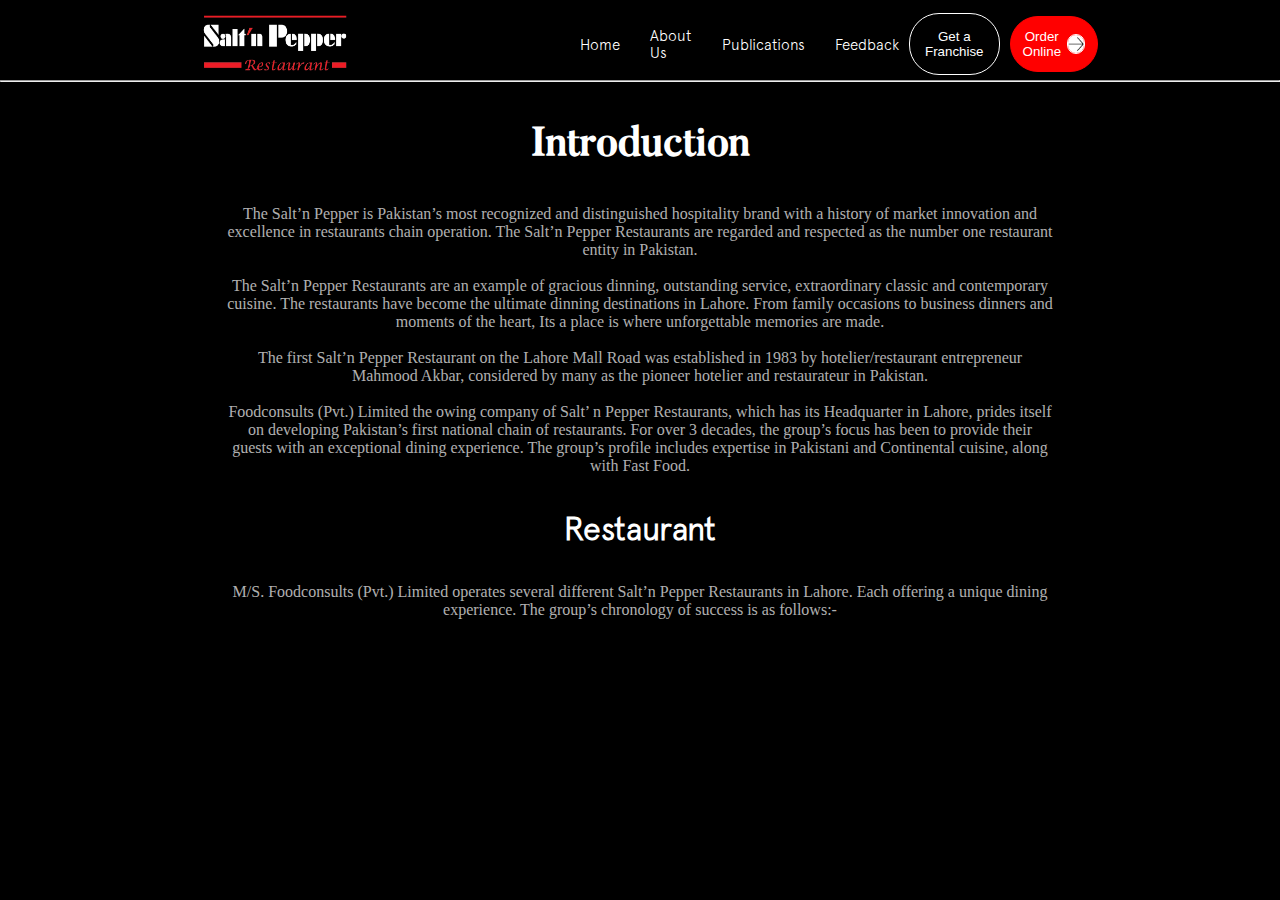
==== about.html @ d72aa095 "about page work start" ====
<!DOCTYPE html>
<html lang="en">

<head>
    <meta charset="UTF-8">
    <meta name="viewport" content="width=device-width, initial-scale=1.0">
    <title>About Us</title>
    <link rel="stylesheet" href="./style/style.css">
    <link rel="stylesheet" href="./style/utility.css">
</head>

<body>
    <nav class="parent">
        <div><img src="/assets/brand.webp" alt="" class="logo">

        </div>
        <div>
            <ul>
                <li><a href="./index.html">Home</a></li>
                <li><a href="./about.html">About Us</a></li>
                <li><a href="">Publications</a></li>
                <li><a href="">Feedback</a></li>

            </ul>
        </div>
        <div class="flex nav-button">

            <button class="franchise">Get a Franchise</button>
            <button class="online">Order Online <img src="./assets/download.png" alt="logo">
            </button>
        </div>

    </nav>
    <hr>
    <div class="intro-width">
        <h1 class="font-size butler text-align padding-top">Introduction</h1>

        <div class="text-align small-font para-width">

            <p class="color-1">The Salt’n Pepper is Pakistan’s most recognized and distinguished hospitality brand with
                a history of
                market
                innovation and excellence in restaurants chain operation. The Salt’n Pepper Restaurants are regarded and
                respected as the number one restaurant entity in Pakistan.</p>

            <br>
            <p class="color-1">
                The Salt’n Pepper Restaurants are an example of gracious dinning, outstanding service, extraordinary
                classic
                and contemporary cuisine. The restaurants have become the ultimate dinning destinations in Lahore. From
                family occasions to business dinners and moments of the heart, Its a place is where unforgettable
                memories
                are made.
            </p>
            <br>
            <p class="color-1">
                The first Salt’n Pepper Restaurant on the Lahore Mall Road was established in 1983 by
                hotelier/restaurant
                entrepreneur Mahmood Akbar, considered by many as the pioneer hotelier and restaurateur in Pakistan.
            </p>
            <br>

            <p class="color-1">
                Foodconsults (Pvt.) Limited the owing company of Salt’ n Pepper Restaurants, which has its Headquarter
                in
                Lahore, prides itself on developing Pakistan’s first national chain of restaurants. For over 3 decades,
                the
                group’s focus has been to provide their guests with an exceptional dining experience. The group’s
                profile
                includes expertise in Pakistani and Continental cuisine, along with Fast Food.
            </p>
        </div>


        <h1 class="text-align restaurant">Restaurant</h1>
        <p class="text-align color-1 small-font para-width">M/S. Foodconsults (Pvt.) Limited operates several different
            Salt’n
            Pepper Restaurants in Lahore. Each offering a unique dining experience. The group’s chronology of success is
            as follows:-</p>
    </div>


</body>

</html>
---- style/style.css ----
* {
    margin: 0;
    padding: 0;
    box-sizing: border-box;
    color: white;
}

body {
    background-color: #000000;
}

html {
    font-size: 62.5%;
}

/* apercu font family */
@font-face {
    font-family: Apercu;
    src: url(../fonts/Apercu\ Light.otf);
}


/* futurak font family */
@font-face {
    font-family: futurak;
    src: url(../fonts/futurak.ttf);
}

/* butler font family */

@font-face {
    font-family: butler;
    src: url(../fonts/Butler/Butler_Medium.otf);
}

/* poppins font-family */
@font-face {
    font-family: poppins;
    src: url(../fonts/Poppins-Black.ttf);
}

.parent {
    display: flex;
    justify-content: space-between;
    align-items: center;
    margin-top: 8px;
}


/* salt n pepper logo */
.logo {
    width: 150px;
    height: 70px;
    margin-left: 200px;
}



div ul {
    cursor: pointer;
    font-family: Apercu;
    display: flex;
    justify-content: center;
    align-items: center;
    list-style: none;
    gap: 30px;
    margin-left: 230px;
    font-size: 1.5rem;
}



div ul li a {
    text-decoration: none;

}


/* franchise button design */
.franchise {
    cursor: pointer;
    border: 1px solid #ffffff;
    background-color: #000000;
    border-radius: 30px;
    padding: 15px;
    display: flex;
    justify-content: center;
    align-items: center;
    margin-left: 10px;

}


/* order button design */
.online {
    cursor: pointer;
    border: 1px solid #ff0000;
    background-color: #ff0000;
    border-radius: 30px;
    padding: 12px;
    display: flex;
    justify-content: center;
    align-items: center;


}

.nav-button {
    gap: 10px;
    margin-right: 200px;
}

button img {
    border: 1px solid white;
    border-radius: 10px;
    margin-left: 6px;
    width: 18px;
    height: 20px;
}

.landing-image {
    width: 100%;
}

.info {
    font-family: Apercu;
    font-size: 4rem;
    text-align: center;
    width: 40vw;
    margin-top: 60px;
    margin-left: auto;
    margin-right: auto;

}

.brand-logo {
    font-family: futurak;
    font-size: 5rem;
}

.intro {
    text-align: center;
    font-size: 1.5rem;
    color: #ffffffb3;

}


.brands {
    width: 58vw;
    margin-top: 30px;
    margin-left: auto;
    margin-right: auto;

}

.sub-brands {
    margin: 13px;
    background-color: #ffffff;
    border-radius: 3px;
    padding: 20px;

}

.brands-button {
    text-align: center;
    padding-bottom: 60px;

}

.button-design {
    border: 1px solid #ffffffb3;
    background-color: #000000;
    cursor: pointer;
    border-radius: 40px;
    padding: 15px 40px;
    margin: 10px 65px;
}


.express-button {
    margin-right: 90px;
}

.reserve-button {
    margin-left: 20px;
}

.fourth-div {
    background-color: #0f0f0f;
}

.brand-info {
    font-size: 4.8rem;
    text-align: center;
    width: 50vw;
    padding-top: 60px;
    margin: 0 auto;
    line-height: 50px;

}

.brand-info1 {
    font-family: Apercu;
    font-size: 1.6rem;
    color: #ffffffb3;
}


.margin-top {
    margin-top: 70px;
}



/* fifth div designing */

.branch-name {
    line-height: 15px;
    font-family: Apercu;
    color: #ED1C24;
    font-size: 1.2rem;
    margin-top: 24px;
    margin-bottom: 8px;
    letter-spacing: 0.48rem;
}

.logo-1 {
    font-size: 2.4rem;
    margin-bottom: 18px;
    color: #ffffff;
    font-family: futurak;
    font-style: normal;
    font-weight: 400;
}

.logo-2 {
    font-family: Apercu;
    font-weight: 400;
    font-size: 24px;
    color: #FFFFFF;
}

.des-1 {
    font-family: 'Apercu';
    font-style: normal;
    font-weight: 400;
    font-size: 14px;
    line-height: 17px;
    letter-spacing: 0.03em;
    color: #ffffffb3;
    margin-bottom: 12px;
    text-align: center;
}

.d-button-1 {
    font-family: normal;
    background-color: #000000;
    color: #ffffff;
    padding: 10px 20px;
    margin-top: 40px;
    border-radius: 40px;
    border: 1px solid #ffffff;
    font-size: 1.4rem;
    font-weight: 400;
    cursor: pointer;
    text-overflow: ellipsis;
}


.img-rad {
    border-radius: 3px;
}

.width-1 {
    width: 78vw;
    margin: 30px auto;
    gap: 15px;
}

.card-width {
    width: 25vw;
    margin: 0 auto;
}

.mar-le {
    margin-left: 200px;
}

.mar-ri {
    margin-right: 190px;
}

/* fifth div design complete */


/* seventh div design */


.another-logo {
    font-family: 'futurak';
    font-style: normal;
    font-weight: 400;
    font-size: 52px;
    line-height: 62px;
    color: #FFFFFF;
}

.open {
    font-family: butler;
    font-size: 2.6rem;

}

.box {
    height: 230px;
    width: 320px;
    background-color: #FFFFFF;
    border-radius: 4px;
    text-align: center;
    padding: 25px 50px;
    margin: auto;
    gap: 30px;
    margin-bottom: 32px;
}

.open-1 {
    font-family: 'Apercu';
    font-style: normal;
    font-weight: 500;
    font-size: 10px;
    line-height: 12px;
    margin-top: 20px;
    letter-spacing: 0.48em;
    color: #ED1C24;
    margin-bottom: 8px;
    display: inline-block;
}

.snp {
    color: #000000;
    font-size: 2.5rem;
    font-weight: 600;
}

.snp-1 {
    color: #000000;
    font-size: 2rem;
    font-weight: 200;
    line-height: 27px;
}


.box-width {
    width: 70vw;
    margin: 0 auto;
}

.social-img {
    width: 270px;
}

.gap {
    gap: 18px;
    margin-bottom: 70px;
}


/* last div design */

.f-width {
    width: 25vw;
}


.footer {
    padding-bottom: 24px;
    padding-right: 0px;
    text-align: left;
    font-family: 'Apercu';
    font-style: normal;
    font-weight: 400;
    font-size: 1.5rem;
    line-height: 21px;
    letter-spacing: 0.03em;
    color: #ffffffb3;
    margin-top: 20px;
}

.social-icon {
    background-color: #ED1C24;
    border-radius: 30px;
    width: 35px;
}

.social-gap {
    gap: 20px;
    padding: 15px;
}


.final-pad {
    padding: 60px;
}

.end {
    width: 90%;
    margin: 0 auto;
}


/* About us page styles */

.restaurant {
    font-size: 3.2rem;
    font-family: Apercu;
}

.intro-width {
    width: 80vw;
    margin: 0 auto;
}

.para-width {
    padding: 35px 98px;

}
---- style/utility.css ----
.flex {
    display: flex;
    justify-content: center;
    align-items: center;
}

.display {
    display: flex;
}

.justify {
    justify-content: center;
}

.align {
    align-items: center;
}

.justify-left {
    justify-content: left;
}

.flex-row {
    display: flex;
    flex-direction: row;
}

.flex-column {
    display: flex;
    flex-direction: column;
}

.flex-wrap {
    flex-wrap: wrap;
}

.text-align {
    text-align: center;
}

.text-left {
    text-align: left;
}

.block {
    display: block;
}

.padding-bottom {
    padding-bottom: 40px;
}

.padding-top {
    padding-top: 40px;
}

.line-height {
    line-height: 35px;
}

.list-style {
    list-style: none;

}

.text-dec {
    text-decoration: none;
}

.margin-bottom {
    margin-bottom: 30px;
}

.font-size {
    font-size: 4rem;
}

.font-size-1 {
    font-size: 3.2rem;
    font-weight: 400;
    margin-top: 70px;
    margin-bottom: 30px;
}

.color-1 {
    color: #ffffffb3;
}

.font-size-2 {
    font-size: 1.3rem;
}

.small-font {
    font-size: 1.6rem;
}





.butler {
    font-family: butler;
}





.salt-n-pepper {
    font-family: futurak;
    font-size: 3.2rem;
    line-height: 50px;
}

.city {
    font-family: Apercu;
    font-size: 1.6rem;
    font-weight: 500;
    letter-spacing: 0.48em;
    color: #ED1C24;
}

.details {
    font-family: Apercu;
    color: #ffffffb3;
    font-size: 1.6rem;

}

.details-logo {
    background-color: #ffffffb3;
    width: 15px;
    cursor: pointer;
    margin-top: 10px;

}

.d-button {

    background-color: #ffffffb3;
    padding: 10px 20px;
    margin-top: 40px;
    border-radius: 40px;
    border: 1px solid #ffffffb3;
    background-color: #0f0f0f;
    font-size: 1.4rem;

    cursor: pointer;
}

.btn-green {
    /* background-color: #ffffffb3; */
    padding: 10px 20px;
    margin-top: 40px;
    border-radius: 40px;
    /* border: 1px solid #ffffffb3; */
    background-color: #28a745;
    font-size: 1.4rem;

    cursor: pointer;

}

.anchor {
    text-decoration: none;
    color: #ffffffb3;
}

.brand-img {
    width: 480px;
    border-radius: 5px;
}


.bg-color1 {
    background-color: #0d0d0d;
}

.bg-color2 {
    background-color: #0f0f0f;
}

.brand-img-1 {
    width: 700px;
    border-radius: 5px;
}

.parent-div {
    gap: 150px;
    margin-top: 35px;
}

.second-child {
    margin-right: 130px;
    margin-top: 35px;
    /* gap: 30px; */
}

.margin {
    margin-left: 40px;
    /* padding-left: 50px; */
}

.third-child {
    gap: 120px;
    margin-top: 35px;
}
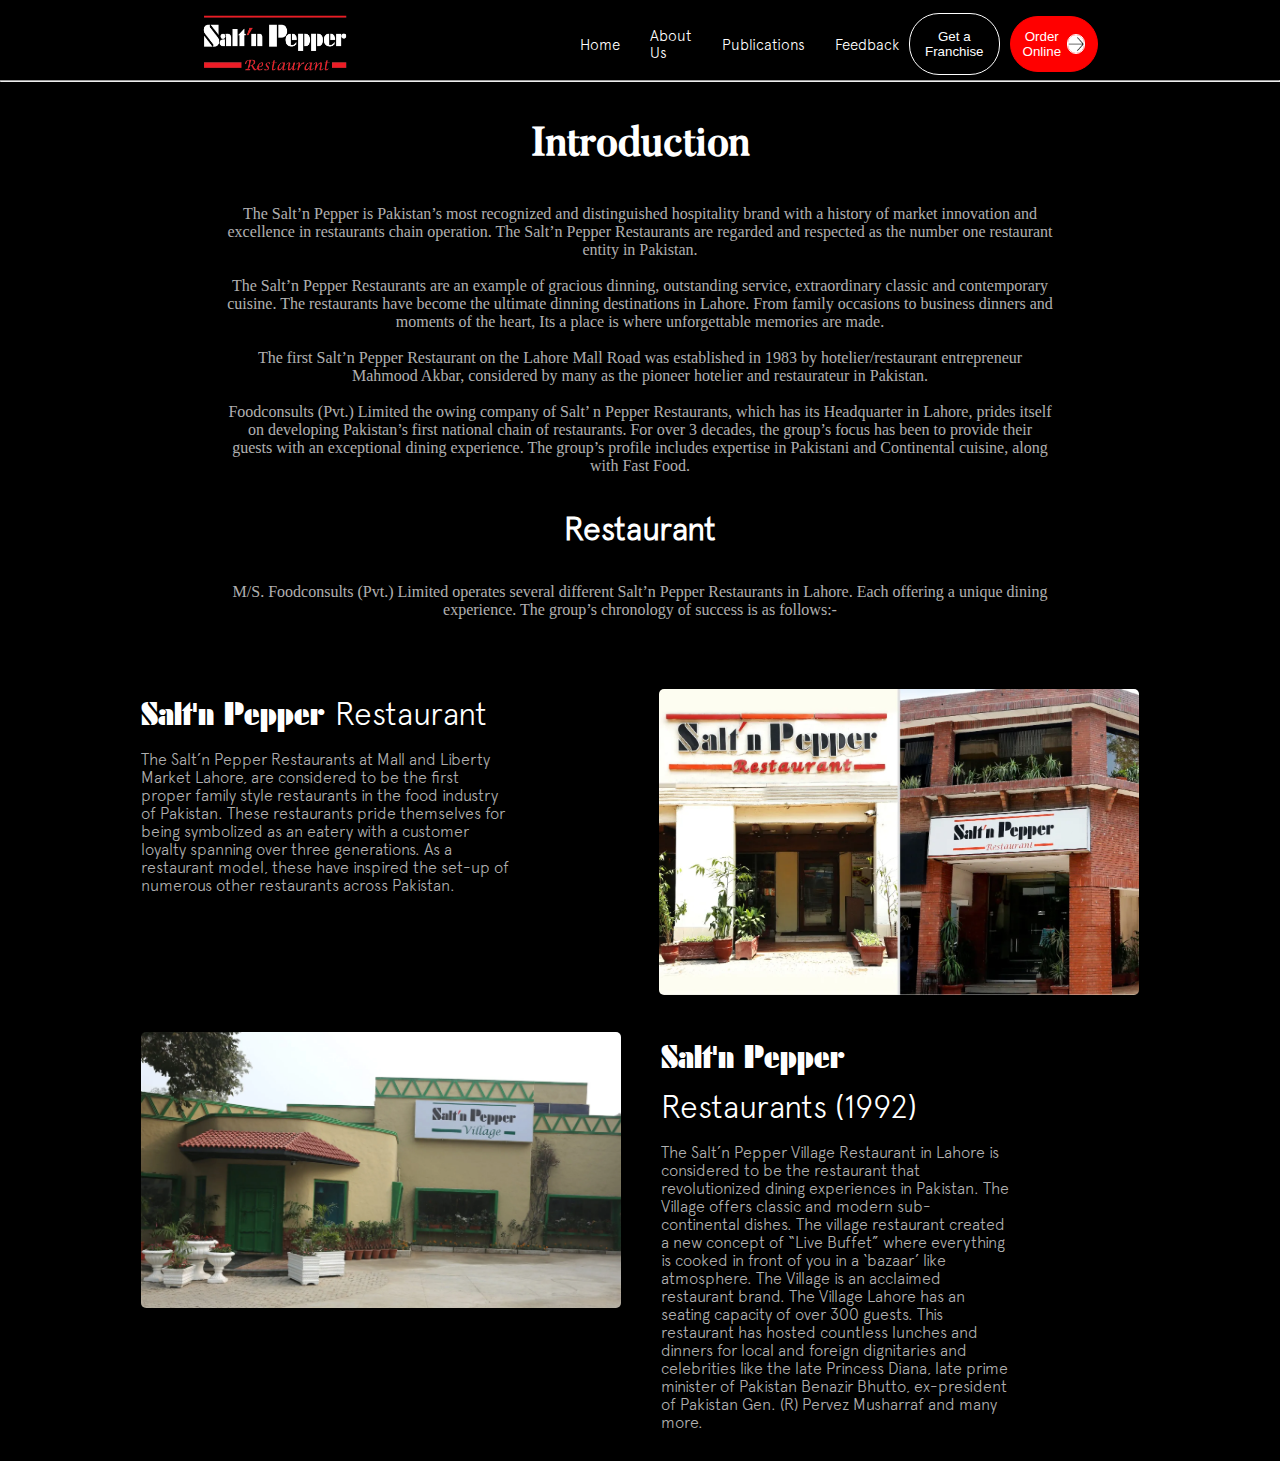
==== commit 72a3a670: "about Us changes done" ====
--- a/about.html
+++ b/about.html
@@ -79,6 +79,54 @@
             as follows:-</p>
     </div>
 
+    <div class="width-1">
+        <div class="display justify parent-div ">
+            <div>
+                <p class="salt-n-pepper">Salt'n Pepper <span class="Apercu">Restaurant</span></p> <br>
+                <span class="details">
+                    <p class="Apercu small-font color-1">
+                        The Salt’n Pepper Restaurants at Mall and Liberty Market Lahore, are considered to be the first
+                        proper family style restaurants in the food industry of Pakistan. These restaurants pride
+                        themselves
+                        for being symbolized as an eatery with a customer loyalty spanning over three generations. As a
+                        restaurant model, these have inspired the set-up of numerous other restaurants across Pakistan.
+                    </p>
+
+            </div>
+            <div>
+                <img src="./assets/26.webp" alt="direction arrow" class="brand-img">
+
+            </div>
+        </div>
+
+
+        <div class="display justify second-child ">
+
+            <div>
+                <img src="./assets/27.webp" alt="direction arrow" class="brand-img">
+
+            </div>
+
+            <div class="margin">
+                <p class="salt-n-pepper">Salt'n Pepper <span class="Apercu">Restaurants (1992)</span></p> <br>
+                <span class="details">
+                    <p class="Apercu small-font color-1">
+                        The Salt’n Pepper Village Restaurant in Lahore is considered to be the restaurant that
+                        revolutionized dining experiences in Pakistan. The Village offers classic and modern
+                        sub-continental dishes. The village restaurant created a new concept of “Live Buffet” where
+                        everything is cooked in front of you in a ‘bazaar’ like atmosphere. The Village is an acclaimed
+                        restaurant brand. The Village Lahore has an seating capacity of over 300 guests. This restaurant
+                        has hosted countless lunches and dinners for local and foreign dignitaries and celebrities like
+                        the late Princess Diana, late prime minister of Pakistan Benazir Bhutto, ex-president of
+                        Pakistan Gen. (R) Pervez Musharraf and many more.
+                    </p>
+
+            </div>
+
+        </div>
+
+    </div>
+
 
 </body>
 
--- a/style/style.css
+++ b/style/style.css
@@ -275,9 +275,13 @@
 .width-1 {
     width: 78vw;
     margin: 30px auto;
-    gap: 15px;
-}
-
+   
+}
+
+.width-2{
+    width: 68vw;
+    margin: 20px auto;
+}
 .card-width {
     width: 25vw;
     margin: 0 auto;
--- a/style/utility.css
+++ b/style/utility.css
@@ -94,6 +94,9 @@
     font-size: 1.6rem;
 }
 
+.Apercu{
+    font-family: Apercu;
+}
 
 
 
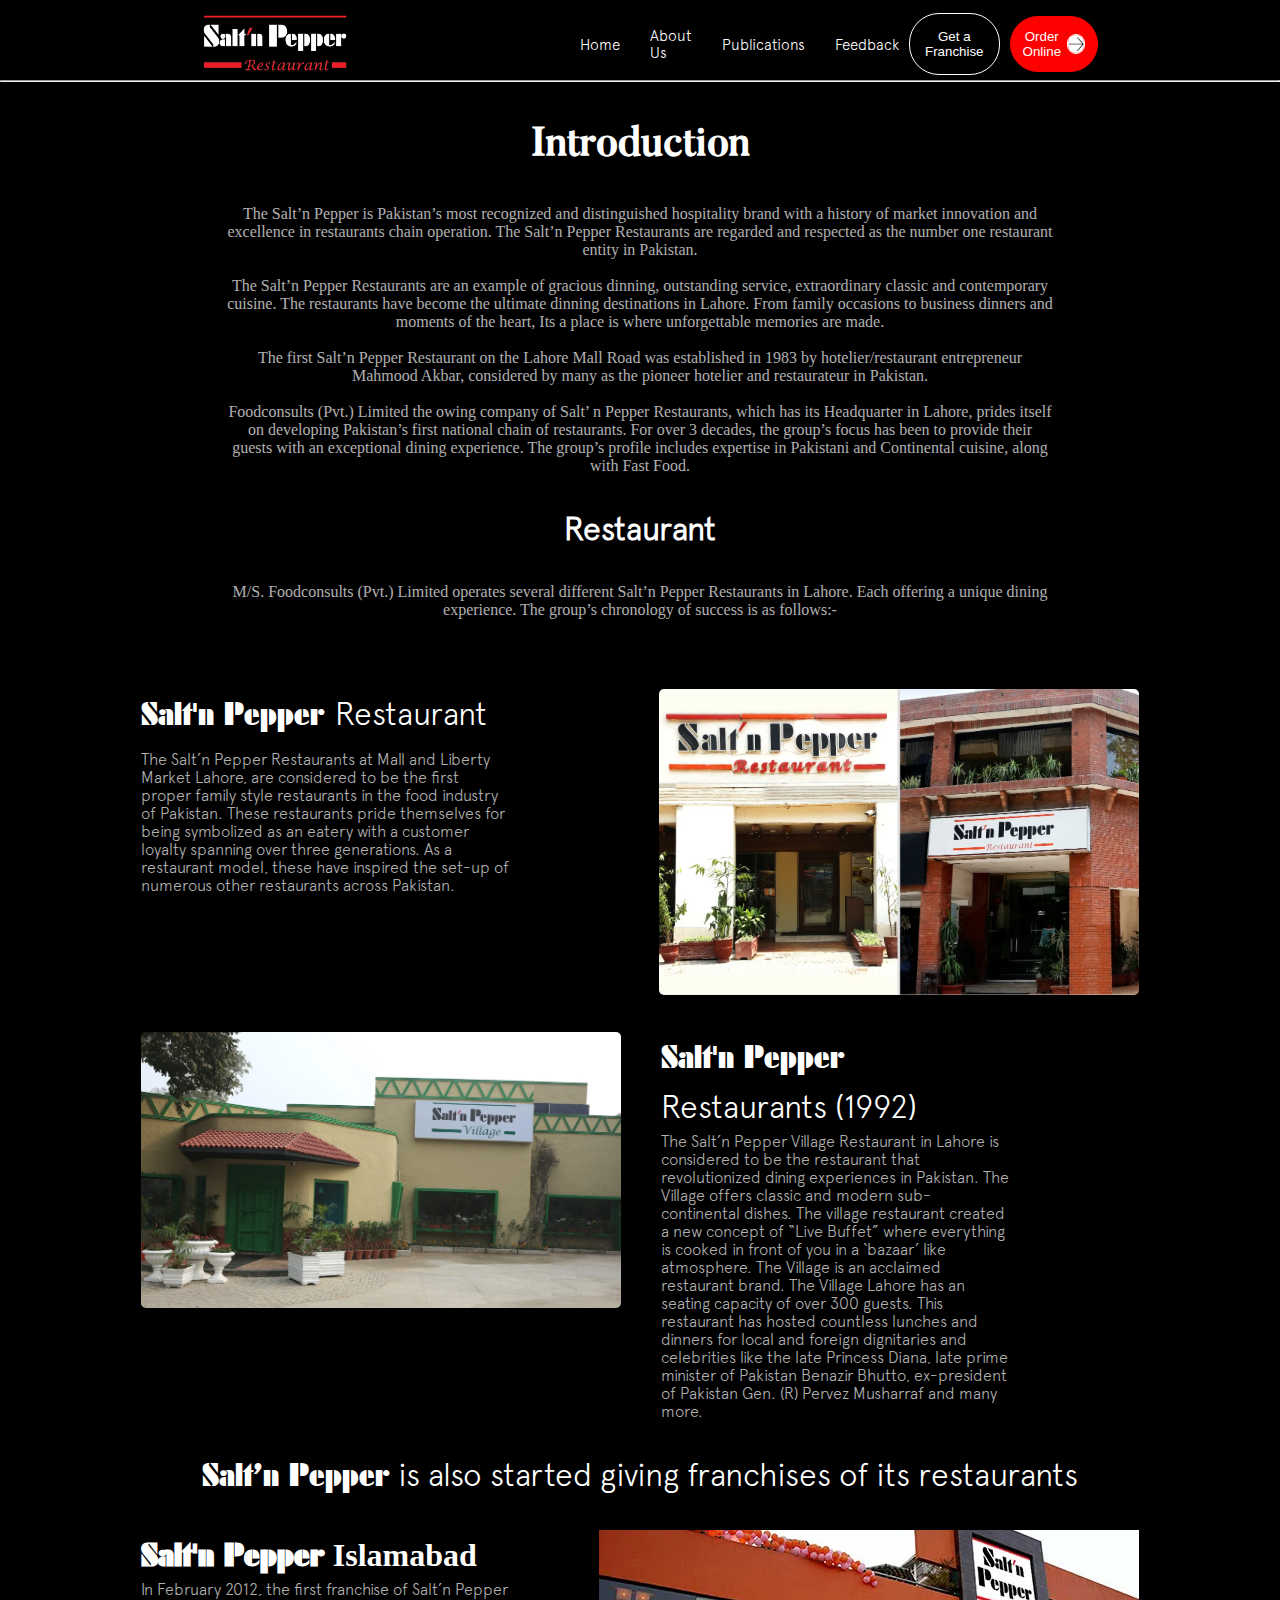
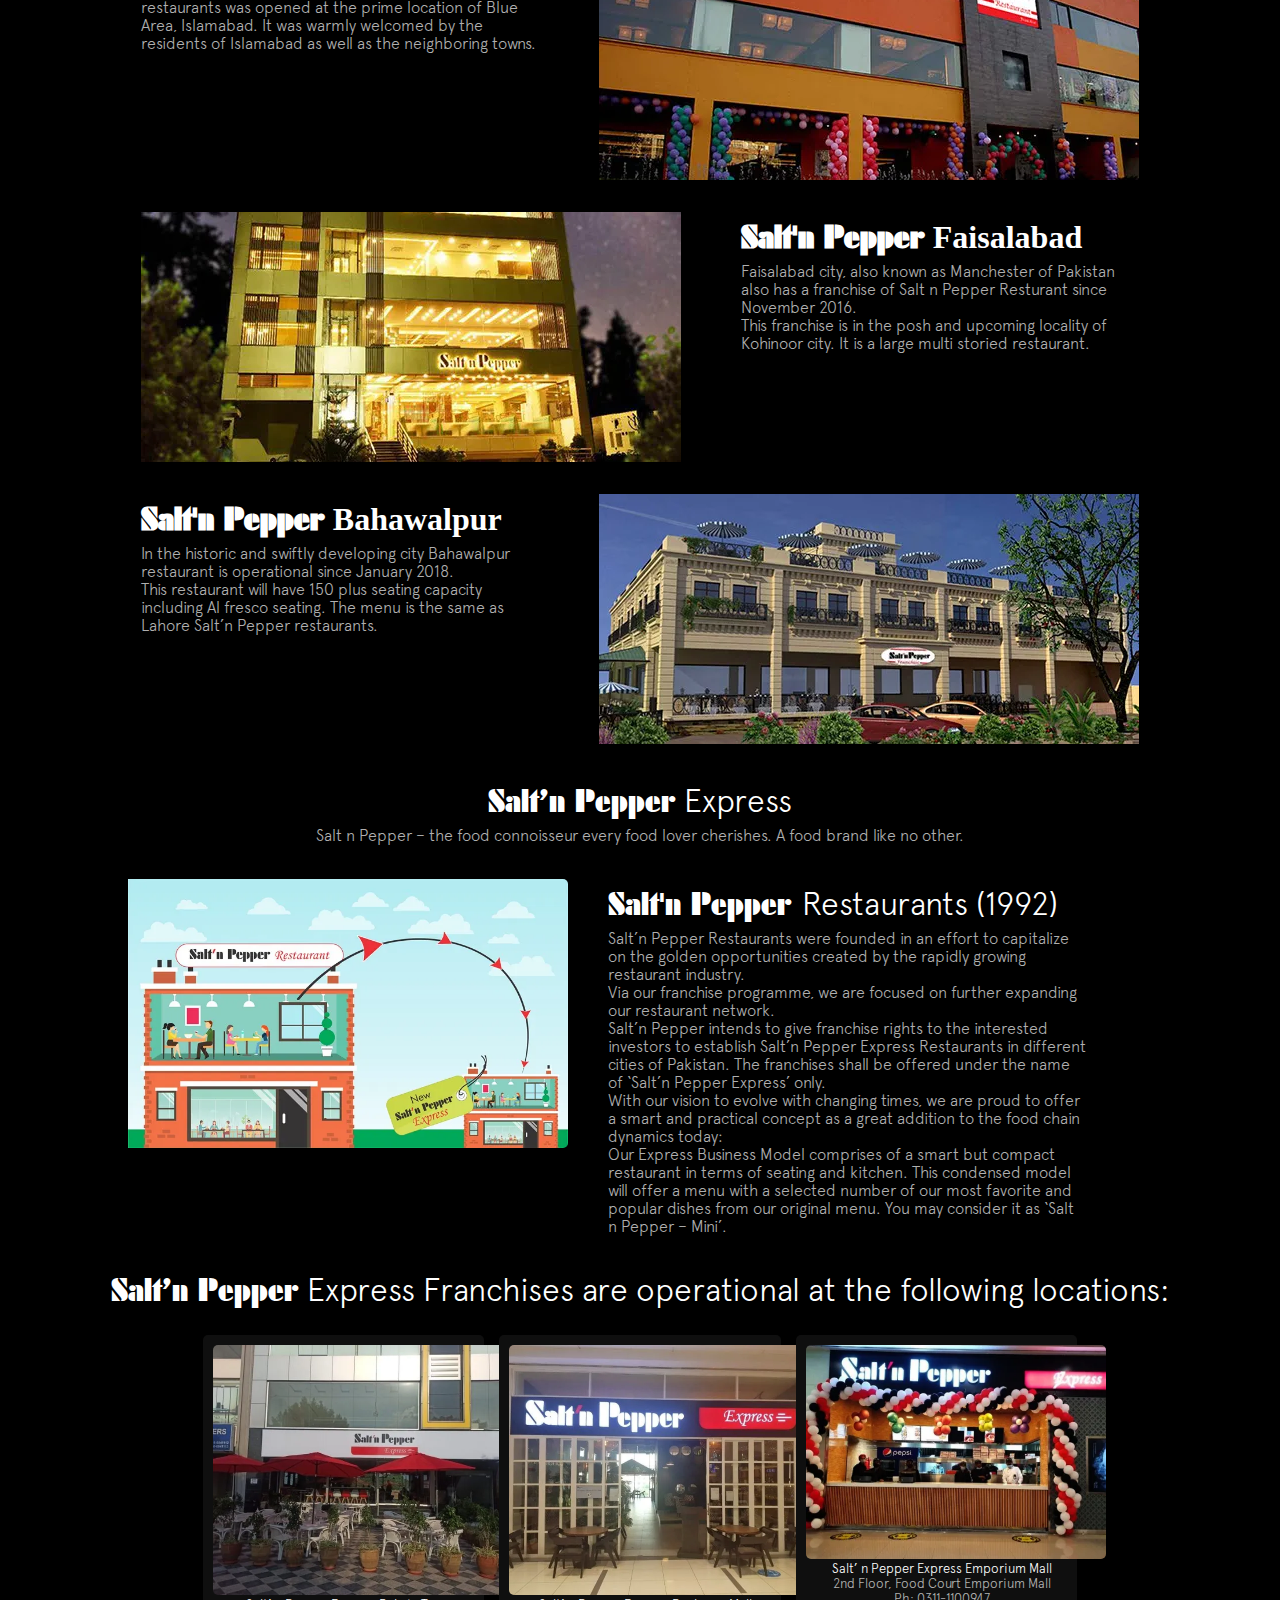
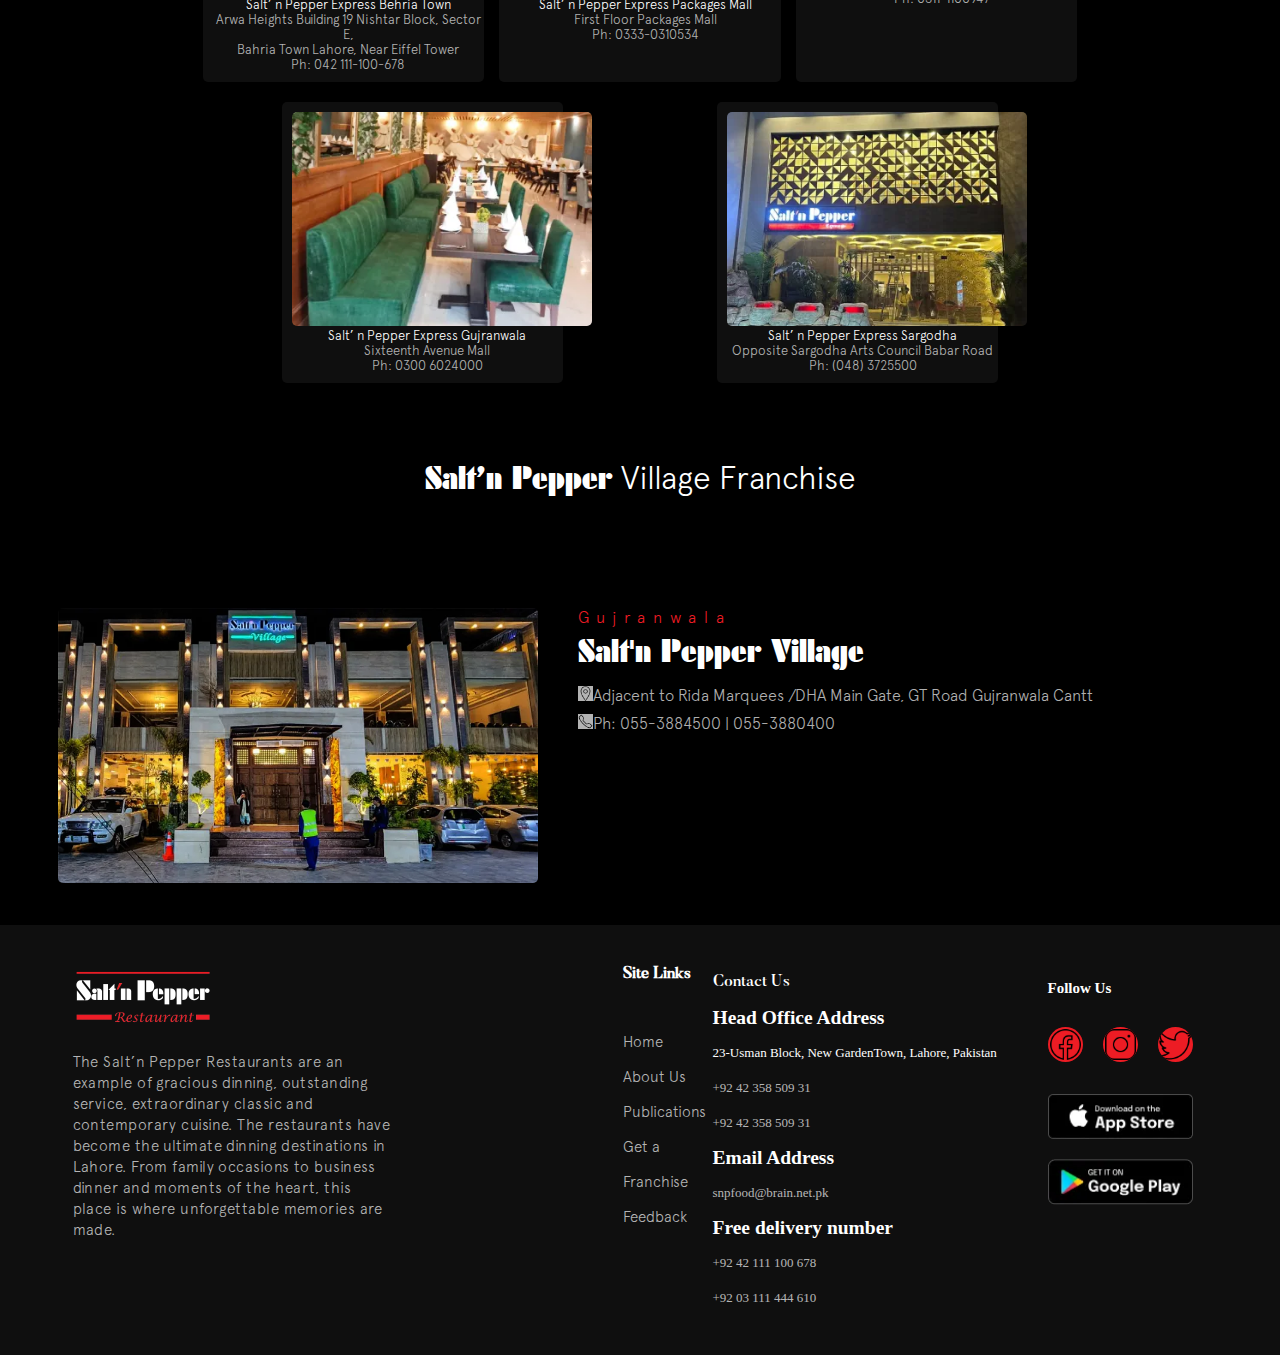
==== commit f6ff959c: "about page done" ====
--- a/about.html
+++ b/about.html
@@ -108,7 +108,7 @@
             </div>
 
             <div class="margin">
-                <p class="salt-n-pepper">Salt'n Pepper <span class="Apercu">Restaurants (1992)</span></p> <br>
+                <p class="salt-n-pepper">Salt'n Pepper <span class="Apercu">Restaurants (1992)</span></p>
                 <span class="details">
                     <p class="Apercu small-font color-1">
                         The Salt’n Pepper Village Restaurant in Lahore is considered to be the restaurant that
@@ -128,6 +128,326 @@
     </div>
 
 
+    <div class="text-align">
+        <p class="Apercu font-size-3"><span class="salt-n-pepper">Salt’n Pepper</span>
+            is also started giving franchises of its restaurants</p>
+    </div>
+
+
+    <div>
+        <div class="display justify width-1 gap-1">
+            <div>
+                <h1 class="font-size-3"><span class="salt-n-pepper">Salt'n Pepper</span> Islamabad</h1>
+                <p class="brand-info1">In February 2012, the first franchise of Salt’n Pepper restaurants was opened at
+                    the prime location of Blue Area, Islamabad. It was warmly welcomed by the residents of Islamabad as
+                    well as the neighboring towns.</p>
+
+            </div>
+
+            <div>
+                <img src="./assets/30.webp" alt="">
+            </div>
+        </div>
+
+
+        <div class="display justify width-1 gap-1">
+            <div>
+                <img src="./assets/32.webp" alt="">
+            </div>
+
+
+            <div>
+                <h1 class="font-size-3"><span class="salt-n-pepper">Salt'n Pepper</span> Faisalabad</h1>
+                <p class="brand-info1">Faisalabad city, also known as Manchester of Pakistan also has a franchise of
+                    Salt n Pepper Resturant since November 2016.
+                    <br>
+
+                    This franchise is in the posh and upcoming locality of Kohinoor city. It is a large multi storied
+                    restaurant.
+                </p>
+
+            </div>
+
+
+        </div>
+
+
+
+        <div class="display justify width-1 gap-1">
+            <div>
+                <h1 class="font-size-3"><span class="salt-n-pepper">Salt'n Pepper</span> Bahawalpur</h1>
+                <p class="brand-info1">In the historic and swiftly developing city Bahawalpur restaurant is operational
+                    since January 2018.
+                    <br>
+
+                    This restaurant will have 150 plus seating capacity including Al fresco seating. The menu is the
+                    same as Lahore Salt’n Pepper restaurants.
+                </p>
+
+            </div>
+
+            <div>
+                <img src="./assets/33.webp" alt="">
+            </div>
+        </div>
+    </div>
+
+
+    <div class="text-align">
+        <p class="Apercu font-size-3"><span class="salt-n-pepper ">Salt’n Pepper</span>
+            Express</p>
+    </div>
+
+    <div>
+        <p class="brand-info1 text-align">Salt n Pepper – the food connoisseur every food lover cherishes. A food brand
+            like no other.</p>
+    </div>
+
+
+    <div class="end">
+        <div class="display justify second-child width-1">
+
+            <div>
+                <img src="./assets/31.webp" alt="direction arrow" class="brand-img padding-left">
+
+            </div>
+
+            <div class="margin">
+                <p class="salt-n-pepper">Salt'n Pepper <span class="Apercu">Restaurants (1992)</span></p>
+                <span class="details">
+                    <p class="Apercu small-font color-1">
+                        Salt’n Pepper Restaurants were founded in an effort to capitalize on the golden opportunities
+                        created by the rapidly growing restaurant industry.
+                        <br>
+
+                        Via our franchise programme, we are focused on further expanding our restaurant network. <br>
+
+                        Salt’n Pepper intends to give franchise rights to the interested investors to establish Salt’n
+                        Pepper Express Restaurants in different cities of Pakistan. The franchises shall be offered
+                        under the name of ‘Salt’n Pepper Express’ only. <br>
+
+                        With our vision to evolve with changing times, we are proud to offer a smart and practical
+                        concept as a great addition to the food chain dynamics today: <br>
+
+                        Our Express Business Model comprises of a smart but compact restaurant in terms of seating and
+                        kitchen. This condensed model will offer a menu with a selected number of our most favorite and
+                        popular dishes from our original menu. You may consider it as ‘Salt n Pepper – Mini’.
+                    </p>
+
+            </div>
+
+        </div>
+    </div>
+
+
+    <div>
+        <p class="font-size-3 Apercu text-align"> <span class="salt-n-pepper">Salt’n Pepper</span>
+            Express Franchises are operational at the following locations:</p>
+    </div>
+
+
+    <div>
+
+        <div class="display justify gap-2 width-2">
+            <div class="card-width2 bg-color">
+                <img src="./assets/34.webp" alt="" class="img-des">
+
+                <p class="font-size-2 Apercu text-align">
+                    <span>
+                        Salt’ n Pepper Express Behria Town <br>
+                    </span>
+
+                    <span class="color-1">
+                        Arwa Heights Building 19 Nishtar Block, Sector E,<br> Bahria Town Lahore, Near Eiffel Tower
+                        <br>
+                        Ph: 042 111-100-678
+                    </span>
+
+
+                </p>
+            </div>
+
+            <div class="card-width2 bg-color">
+                <img src="./assets/35.webp" alt="" class="img-des">
+
+                <p class="font-size-2 Apercu text-align">
+                    <span>
+                        Salt’ n Pepper Express Packages Mall <br>
+                    </span>
+
+                    <span class="color-1">
+                        First Floor Packages Mall
+                        <br>
+                        Ph: 0333-0310534
+                    </span>
+
+
+                </p>
+            </div>
+
+
+            <div class="card-width2 bg-color">
+                <img src="./assets/17.webp" alt="" class="img-des">
+
+                <p class="font-size-2 Apercu text-align">
+                    <span>
+                        Salt’ n Pepper Express Emporium Mall <br>
+                    </span>
+
+                    <span class="color-1">
+                        2nd Floor, Food Court Emporium Mall
+                        <br>
+                        Ph: 0311-1100947
+                    </span>
+
+
+                </p>
+            </div>
+
+        </div>
+
+        <div class="flex-row width-2">
+            <div class="card-width2 bg-color">
+                <img src="./assets/12.webp" alt="" class="img-des">
+
+                <p class="font-size-2 Apercu text-align">
+                    <span>
+                        Salt’ n Pepper Express Gujranwala <br>
+                    </span>
+
+                    <span class="color-1">
+                        Sixteenth Avenue Mall
+                        <br>
+                        Ph: 0300 6024000
+                    </span>
+
+
+                </p>
+            </div>
+
+
+            <div class="card-width2 bg-color">
+                <img src="./assets/18.webp" alt="" class="img-des">
+
+                <p class="font-size-2 Apercu text-align">
+                    <span>
+                        Salt’ n Pepper Express Sargodha <br>
+                    </span>
+
+                    <span class="color-1">
+                        Opposite Sargodha Arts Council Babar Road
+                        <br>
+                        Ph: (048) 3725500
+                    </span>
+
+
+                </p>
+            </div>
+
+        </div>
+    </div>
+
+
+    <div class="text-align margin-top margin-bottom">
+        <p class="Apercu font-size-3"> <span class="salt-n-pepper">Salt’n Pepper</span>
+            Village Franchise</p>
+    </div>
+
+    <div class="padding-bottom padding-top">
+        <div class="display justify second-child ">
+
+            <div>
+                <img src="./assets/20.webp" alt="direction arrow" class="brand-img">
+
+            </div>
+
+            <div class="margin">
+                <span class="city">Gujranwala</span> <br>
+                <span class="salt-n-pepper">Salt'n Pepper Village</span> <br>
+                <span class="details">
+                    <img src="./icons/icons8-location-50.png" alt="" class="details-logo">Adjacent to Rida Marquees /DHA
+                    Main Gate, GT Road Gujranwala Cantt<br>
+                    <img src="./icons/icons8-phone-50 (1).png" alt="" class="details-logo"><a href="" class="anchor">Ph:
+                        055-3884500 | 055-3880400 </a></span> <br>
+
+
+            </div>
+
+        </div>
+    </div>
+
+    <div class="bg-color2 padding-top padding-bottom">
+        <div class="display justify end">
+
+            <div class="f-width">
+                <img src="./assets/brand.webp" alt="snp logo" width="140px">
+
+                <p class="footer">
+                    The Salt’n Pepper Restaurants are an example of gracious dinning, outstanding service, extraordinary
+                    classic and contemporary cuisine. The restaurants have become the ultimate dinning destinations in
+                    Lahore. From family occasions to business dinner and moments of the heart, this place is where
+                    unforgettable memories are made.
+                </p>
+            </div>
+
+            <div class="f-width">
+
+                <ul class="block color-1">
+                    <h4 class="padding-bottom butler small-font">Site Links</h4>
+
+                    <li class="line-height"><a href="./index.html" class="color-1">Home</a></li>
+                    <li class="line-height"><a href="./about.html" class="color-1">About Us</a></li>
+                    <li class="line-height"><a href="./publications.html" class="color-1">Publications</a></li>
+                    <li class="line-height"><a href="" class="color-1">Get a Franchise</a></li>
+                    <li class="line-height"><a href="" class="color-1">Feedback</a></li>
+
+                </ul>
+            </div>
+
+            <div class="line-height font-size-2 f-width">
+                <p class="butler small-font">Contact Us</p>
+
+                <h2>Head Office Address</h2>
+
+                <p>
+                    23-Usman Block, New GardenTown, Lahore, Pakistan
+                </p>
+
+
+                <li class="list-style"><a href="" class="text-dec color-1">+92 42 358 509 31</a></li>
+                <li class="list-style"><a href="" class="text-dec color-1">+92 42 358 509 31</a></li>
+
+                <h2>Email Address</h2>
+
+                <li class="list-style"><a href="" class="text-dec color-1">snpfood@brain.net.pk</a></li>
+
+                <h2>Free delivery number</h2>
+
+                <li class="list-style "><a href="" class="text-dec color-1">+92 42 111 100 678</a></li>
+                <li class="list-style "><a href="" class="text-dec color-1">+92 03 111 444 610</a></li>
+            </div>
+
+            <div class="">
+                <h2 class="social-gap">Follow Us</h2>
+                <span class="display list-style social-gap">
+                    <li><a href="https://www.facebook.com/TheSaltnPepperRestaurants/" target="_blank"><img
+                                src="./icons/icons8-facebook-50.png" alt="facebook" class="social-icon"></a></li>
+                    <li><a href="https://www.instagram.com/saltnpepper_official/" target="_blank"><img
+                                src="./icons/icons8-instagram-50.png" alt="instagram" class="social-icon"></a></li>
+                    <li><a href="https://twitter.com/snprestaurant" target="_blank"><img
+                                src="./icons/icons8-twitter-50.png" alt="twitter" class="social-icon"></a></li>
+                </span>
+
+                <span class="flex-column social-gap">
+                    <img src="./icons/15a204d9-9623-4aea-8c7a-a4419417ee7e.webp" alt="">
+                    <img src="./icons/c5c0daad-373c-4dd5-a8e8-6dcbbd142963.webp" alt="">
+                </span>
+            </div>
+
+        </div>
+    </div>
+
+
 </body>
 
 </html>--- a/style/style.css
+++ b/style/style.css
@@ -275,15 +275,24 @@
 .width-1 {
     width: 78vw;
     margin: 30px auto;
-   
-}
-
-.width-2{
+
+}
+
+.width-2 {
     width: 68vw;
     margin: 20px auto;
 }
+
 .card-width {
     width: 25vw;
+    margin: 0 auto;
+}
+
+.card-width2 {
+    width: 22vw;
+    padding-left: 10px;
+    padding-top: 10px;
+    padding-bottom: 10px;
     margin: 0 auto;
 }
 
@@ -430,3 +439,15 @@
 
 }
 
+.gap-1 {
+    gap: 60px;
+}
+
+.img-des {
+    width: 300px;
+    border-radius: 5px;
+}
+
+.gap-2 {
+    gap: 15px;
+}--- a/style/utility.css
+++ b/style/utility.css
@@ -53,6 +53,11 @@
 .padding-top {
     padding-top: 40px;
 }
+
+.padding-left {
+    padding-left: 40px;
+}
+
 
 .line-height {
     line-height: 35px;
@@ -86,15 +91,24 @@
     color: #ffffffb3;
 }
 
+.bg-color {
+    background-color: #0f0f0f;
+    border-radius: 5px;
+}
+
 .font-size-2 {
     font-size: 1.3rem;
 }
 
+.font-size-3 {
+    font-size: 3.2rem;
+}
+
 .small-font {
     font-size: 1.6rem;
 }
 
-.Apercu{
+.Apercu {
     font-family: Apercu;
 }
 
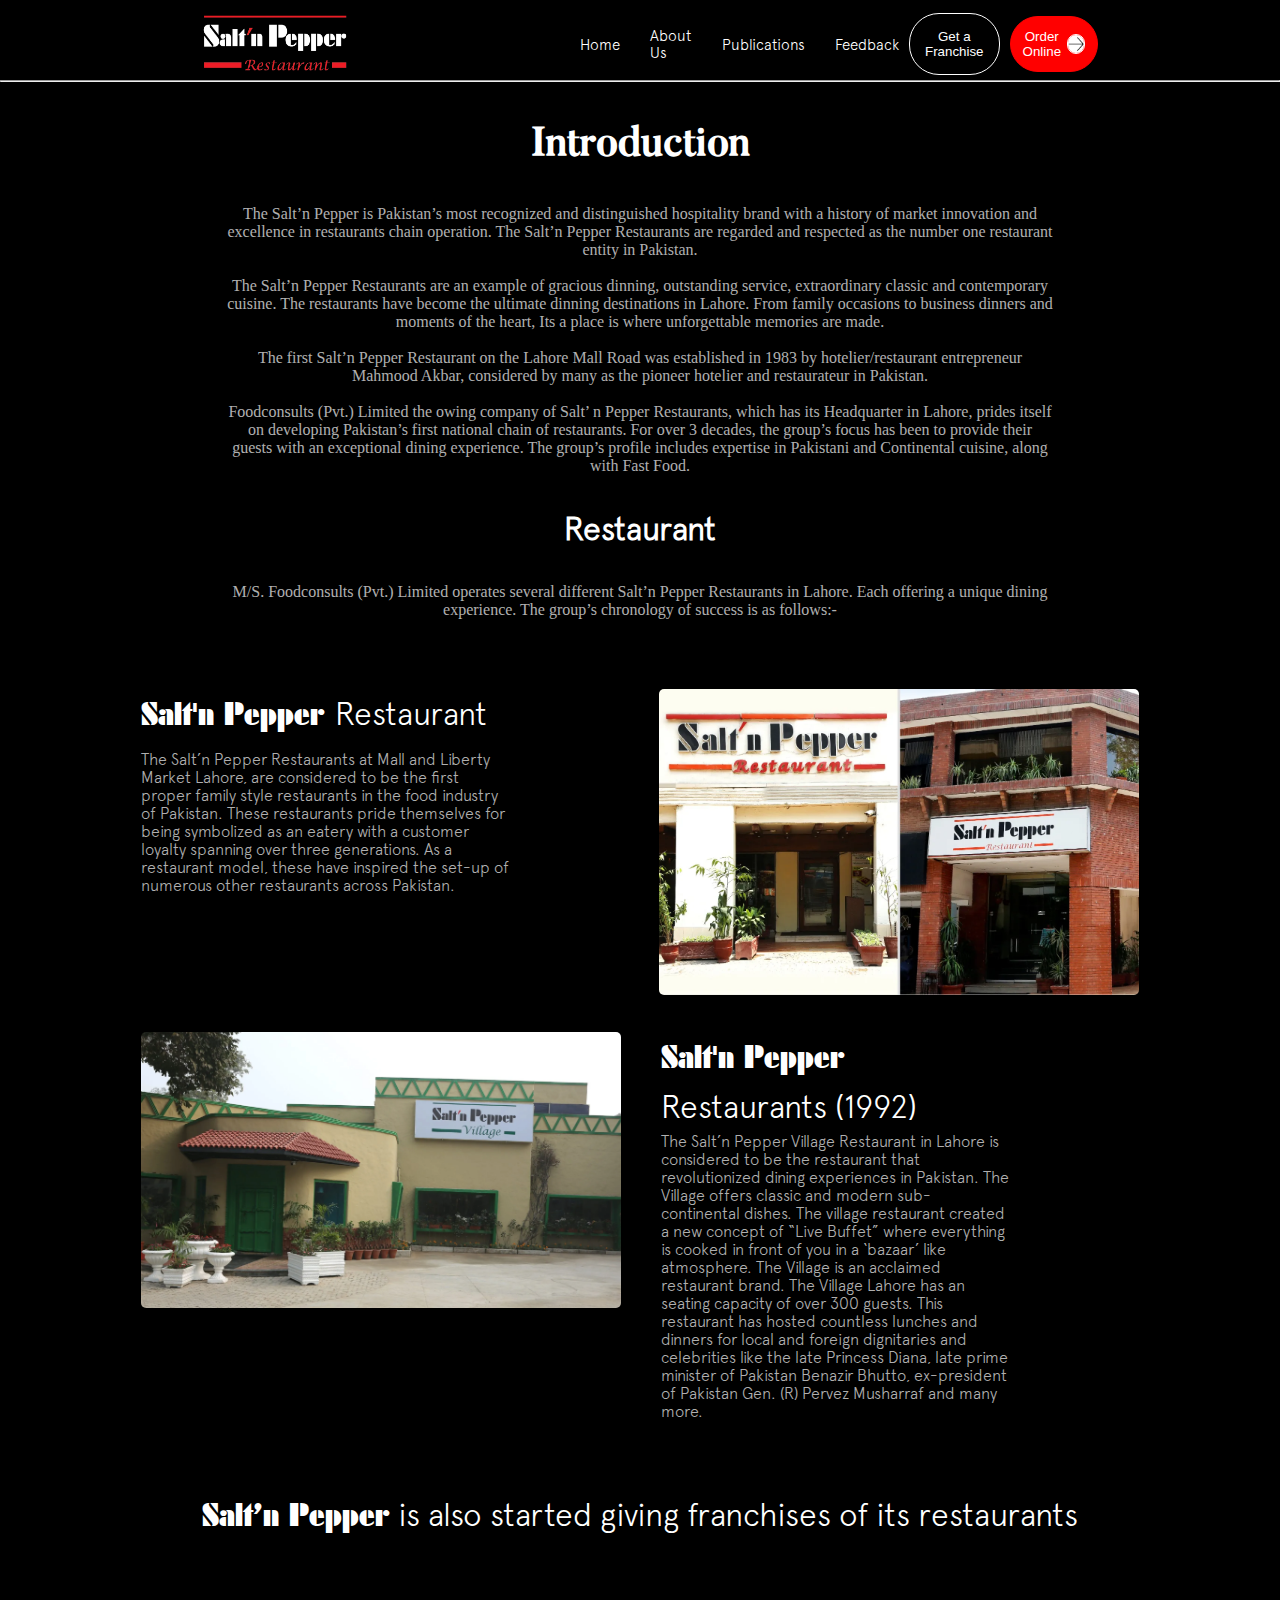
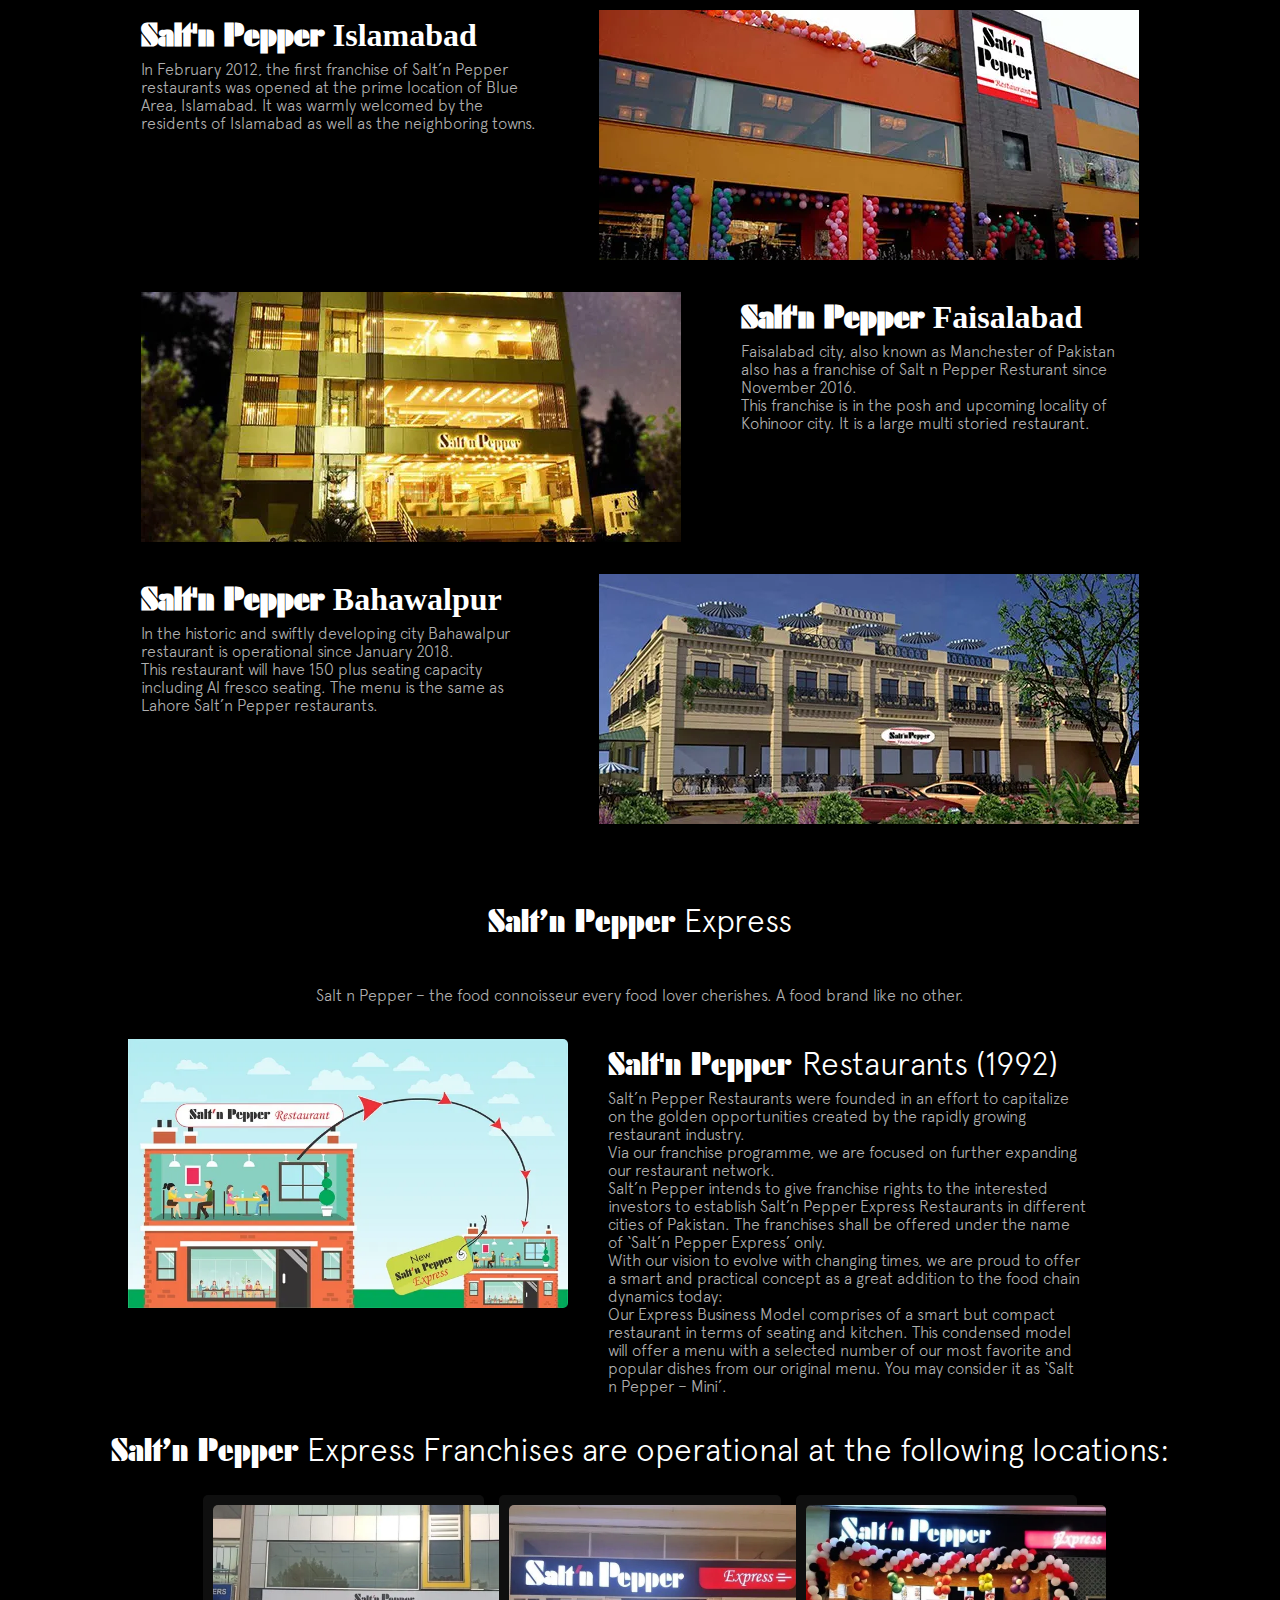
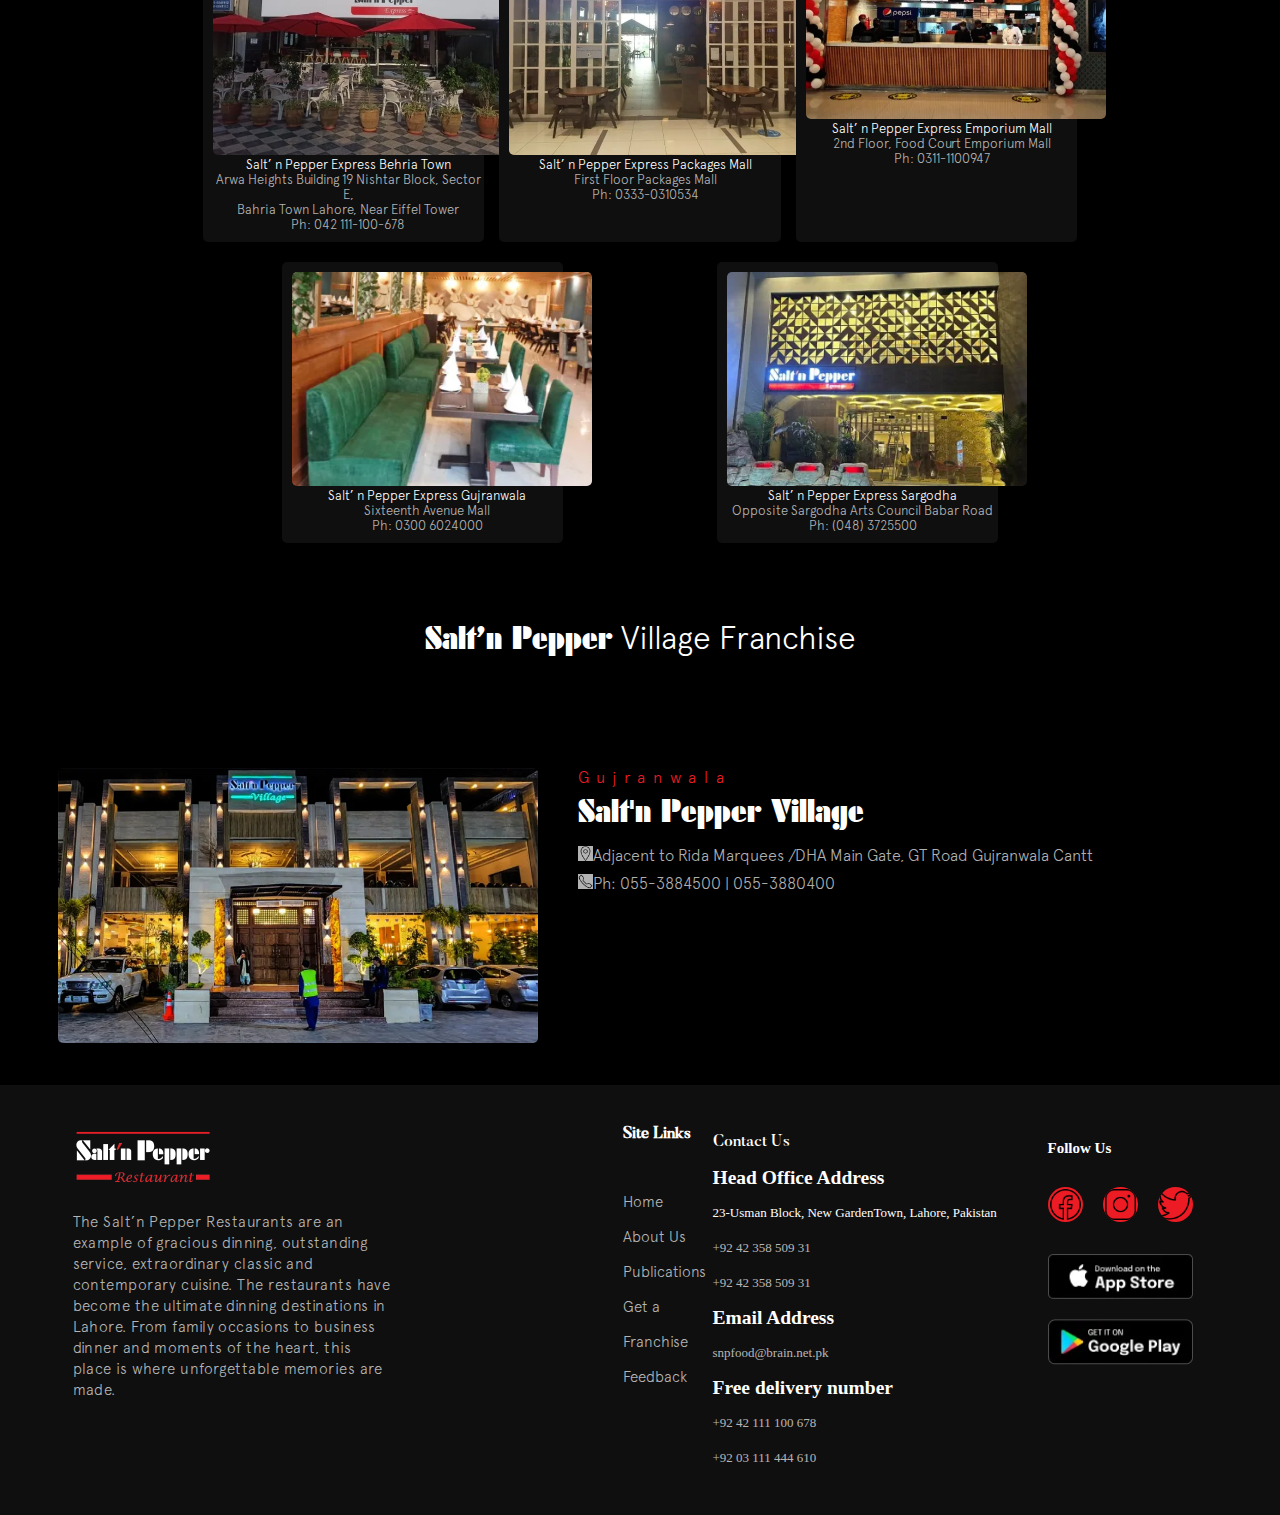
==== commit 4260e8a4: "about changes done" ====
--- a/about.html
+++ b/about.html
@@ -128,7 +128,7 @@
     </div>
 
 
-    <div class="text-align">
+    <div class="text-align padding-bottom padding-top">
         <p class="Apercu font-size-3"><span class="salt-n-pepper">Salt’n Pepper</span>
             is also started giving franchises of its restaurants</p>
     </div>
@@ -193,7 +193,7 @@
     </div>
 
 
-    <div class="text-align">
+    <div class="text-align padding-bottom padding-top">
         <p class="Apercu font-size-3"><span class="salt-n-pepper ">Salt’n Pepper</span>
             Express</p>
     </div>
